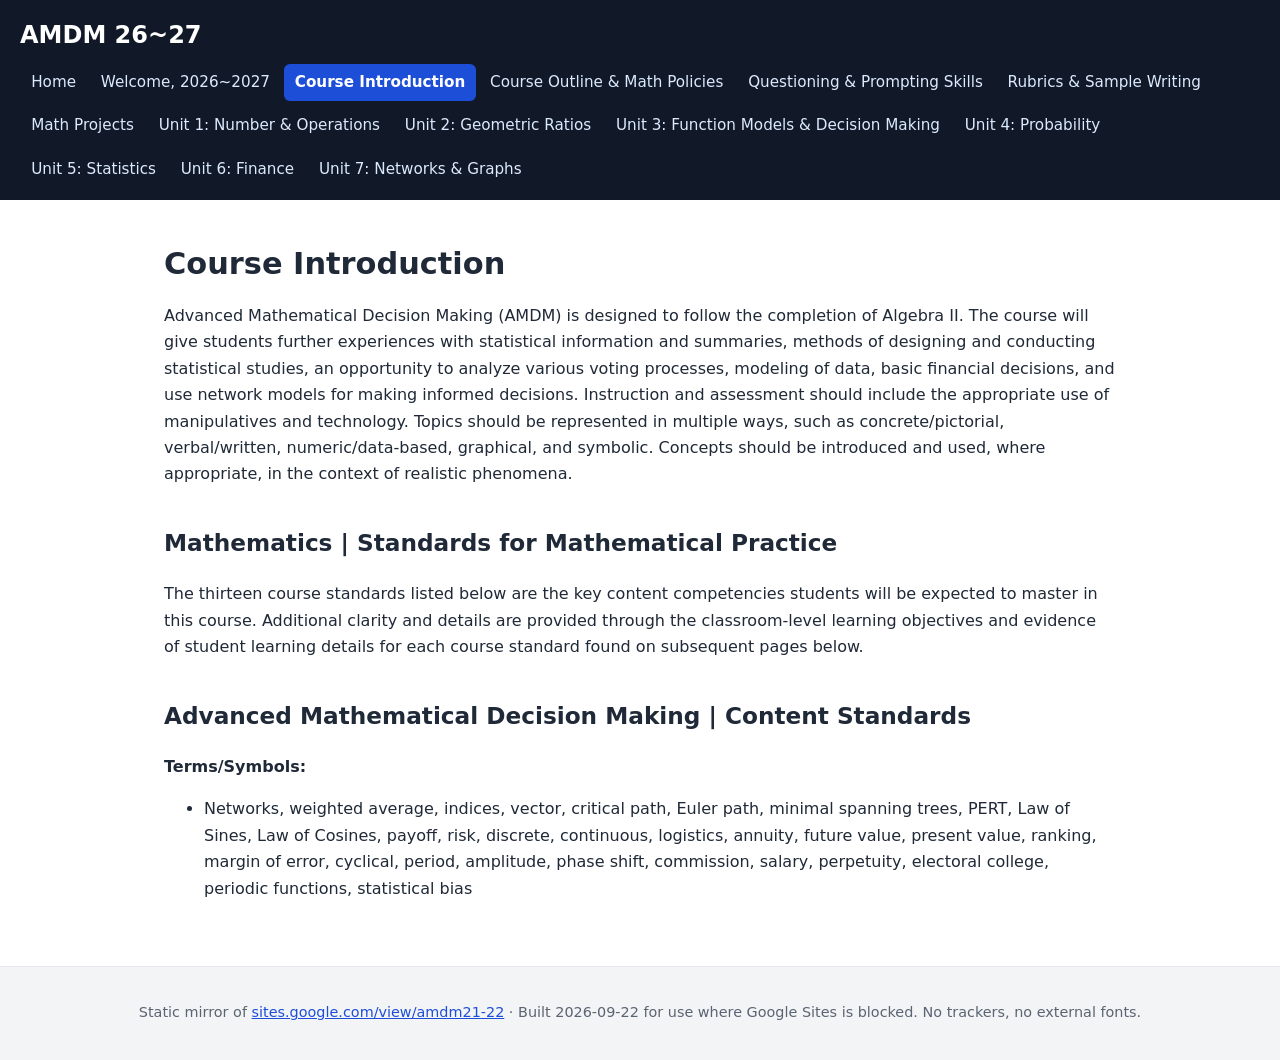
==== course-introduction.html @ 3e92a9eb "Publish AMDM 26~27 class site" ====
<!DOCTYPE html>
<html lang="en">
<head>
<meta charset="utf-8">
<meta name="viewport" content="width=device-width, initial-scale=1">
<title>Course Introduction — AMDM 26~27</title>
<link rel="stylesheet" href="styles.css">
</head>
<body>
<a class="skip-link" href="#main">Skip to main content</a>
<header class="site-header">
  <p class="site-title"><a href="index.html">AMDM 26~27</a></p>
  <nav class="site-nav" aria-label="Site">
    <ul>
      <li><a href="index.html">Home</a></li>
      <li><a href="welcome-20262027.html">Welcome, 2026~2027</a></li>
      <li><a href="course-introduction.html" aria-current="page">Course Introduction</a></li>
      <li><a href="course-outline-and-math-policies.html">Course Outline &amp; Math Policies</a></li>
      <li><a href="questioning-and-prompting-skills.html">Questioning &amp; Prompting Skills</a></li>
      <li><a href="rubrics-with-sample-writing.html">Rubrics &amp; Sample Writing</a></li>
      <li><a href="math-projects.html">Math Projects</a></li>
      <li><a href="unit-1-number-and-operations.html">Unit 1: Number &amp; Operations</a></li>
      <li><a href="unit-2-geometric-ratios.html">Unit 2: Geometric Ratios</a></li>
      <li><a href="unit-3-function-models-decision-making.html">Unit 3: Function Models &amp; Decision Making</a></li>
      <li><a href="unit-4-probability.html">Unit 4: Probability</a></li>
      <li><a href="unit-5-statistics.html">Unit 5: Statistics</a></li>
      <li><a href="unit-6-finance.html">Unit 6: Finance</a></li>
      <li><a href="unit-7-networks-and-graphs.html">Unit 7: Networks &amp; Graphs</a></li>
    </ul>
  </nav>
</header>
<main id="main">
  <h1>Course Introduction</h1>

  <p>Advanced Mathematical Decision Making (AMDM) is designed to follow the completion of Algebra II. The course will give students further experiences with statistical information and summaries, methods of designing and conducting statistical studies, an opportunity to analyze various voting processes, modeling of data, basic financial decisions, and use network models for making informed decisions. Instruction and assessment should include the appropriate use of manipulatives and technology. Topics should be represented in multiple ways, such as concrete/pictorial, verbal/written, numeric/data-based, graphical, and symbolic. Concepts should be introduced and used, where appropriate, in the context of realistic phenomena.</p>

  <h2>Mathematics | Standards for Mathematical Practice</h2>

  <p>The thirteen course standards listed below are the key content competencies students will be expected to master in this course. Additional clarity and details are provided through the classroom-level learning objectives and evidence of student learning details for each course standard found on subsequent pages below.</p>

  <h2>Advanced Mathematical Decision Making | Content Standards</h2>

  <p><strong>Terms/Symbols:</strong></p>

  <ul>
    <li>Networks, weighted average, indices, vector, critical path, Euler path, minimal spanning trees, PERT, Law of Sines, Law of Cosines, payoff, risk, discrete, continuous, logistics, annuity, future value, present value, ranking, margin of error, cyclical, period, amplitude, phase shift, commission, salary, perpetuity, electoral college, periodic functions, statistical bias</li>
  </ul>
</main>
<footer class="site-footer">
  <p>Static mirror of <a href="https://sites.google.com/view/amdm21-22">sites.google.com/view/amdm21-22</a> · Built 2026-09-22 for use where Google Sites is blocked. No trackers, no external fonts.</p>
</footer>
</body>
</html>
---- styles.css ----
/* Shared stylesheet for the AMDM 26~27 static mirror.
   No external fonts, no trackers. */

:root {
  --bg: #ffffff;
  --ink: #1f2937;
  --muted: #5b6472;
  --accent: #1d4ed8;
  --accent-dark: #1e40af;
  --header-bg: #111827;
  --line: #e5e7eb;
  --soft: #f3f4f6;
  --note-bg: #fffbeb;
  --note-line: #b45309;
}

* { box-sizing: border-box; }

body {
  margin: 0;
  font-family: system-ui, -apple-system, "Segoe UI", Roboto, Helvetica, Arial, sans-serif;
  line-height: 1.65;
  color: var(--ink);
  background: var(--bg);
}

.skip-link {
  position: absolute;
  left: -9999px;
  top: 0;
  background: #fff;
  color: var(--accent);
  padding: .5rem 1rem;
  z-index: 100;
}

.skip-link:focus { left: 0; }

.site-header {
  background: var(--header-bg);
  color: #f9fafb;
  padding: 1rem 1.25rem .75rem;
}

.site-title {
  margin: 0 0 .5rem;
  font-size: 1.5rem;
  font-weight: 700;
}

.site-title a { color: #fff; text-decoration: none; }

.site-nav ul {
  list-style: none;
  margin: 0;
  padding: 0;
  display: flex;
  flex-wrap: wrap;
  gap: .35rem .15rem;
}

.site-nav li { margin: 0; }

.site-nav a {
  display: inline-block;
  color: #dbeafe;
  text-decoration: none;
  padding: .4rem .7rem;
  border-radius: .375rem;
  font-size: .95rem;
}

.site-nav a:hover,
.site-nav a:focus {
  background: #1f2937;
  color: #fff;
}

.site-nav a[aria-current="page"] {
  background: var(--accent);
  color: #fff;
  font-weight: 600;
}

main {
  max-width: 62rem;
  margin: 0 auto;
  padding: 1.5rem 1.25rem 3rem;
}

h1 { font-size: 1.9rem; line-height: 1.25; }
h2 { font-size: 1.45rem; margin-top: 2.25rem; }
h3 { font-size: 1.2rem; margin-top: 1.75rem; }
h4 { font-size: 1.05rem; margin-top: 1.5rem; }

a { color: var(--accent); }
a:hover { color: var(--accent-dark); }

.lesson {
  border-top: 1px solid var(--line);
  margin-top: 2rem;
  padding-top: .5rem;
}

.lesson-meta { color: var(--muted); font-size: .95rem; }

figure { margin: 1.25rem 0; text-align: center; }
figure img { max-width: 100%; height: auto; border: 1px solid var(--line); }

.video { margin: 1.25rem 0; }
.video iframe {
  width: 100%;
  max-width: 40rem;
  aspect-ratio: 16 / 9;
  border: 0;
  display: block;
}

.doc-embed { margin: 1.25rem 0; }
.doc-embed iframe {
  width: 100%;
  max-width: 52rem;
  height: 37.5rem;
  min-height: 25rem;
  border: 1px solid var(--line);
  display: block;
}
.doc-fallback { margin-top: .5rem; font-size: .95rem; }

.doc-placeholder {
  border: 2px dashed var(--note-line);
  background: var(--note-bg);
  border-radius: .5rem;
  padding: 1rem 1.25rem;
  margin: 1.25rem 0;
  color: #78350f;
}

.note {
  border-left: 4px solid var(--accent);
  background: var(--soft);
  padding: .75rem 1rem;
  margin: 1.25rem 0;
  border-radius: 0 .375rem .375rem 0;
}

.sources ul, .page-list ul { padding-left: 1.25rem; }
.sources li, .page-list li { margin-bottom: .4rem; }

.site-footer {
  border-top: 1px solid var(--line);
  background: var(--soft);
  color: var(--muted);
  font-size: .9rem;
  padding: 1.25rem;
  text-align: center;
}

.site-footer a { color: var(--accent); }

blockquote { border-left: 4px solid var(--line); margin: 1rem 0; padding: .25rem 1rem; color: var(--muted); }

@media (max-width: 40rem) {
  main { padding: 1rem .9rem 2.5rem; }
  h1 { font-size: 1.55rem; }
  .site-nav a { font-size: .9rem; padding: .35rem .55rem; }
  .doc-embed iframe { height: 28rem; }
}
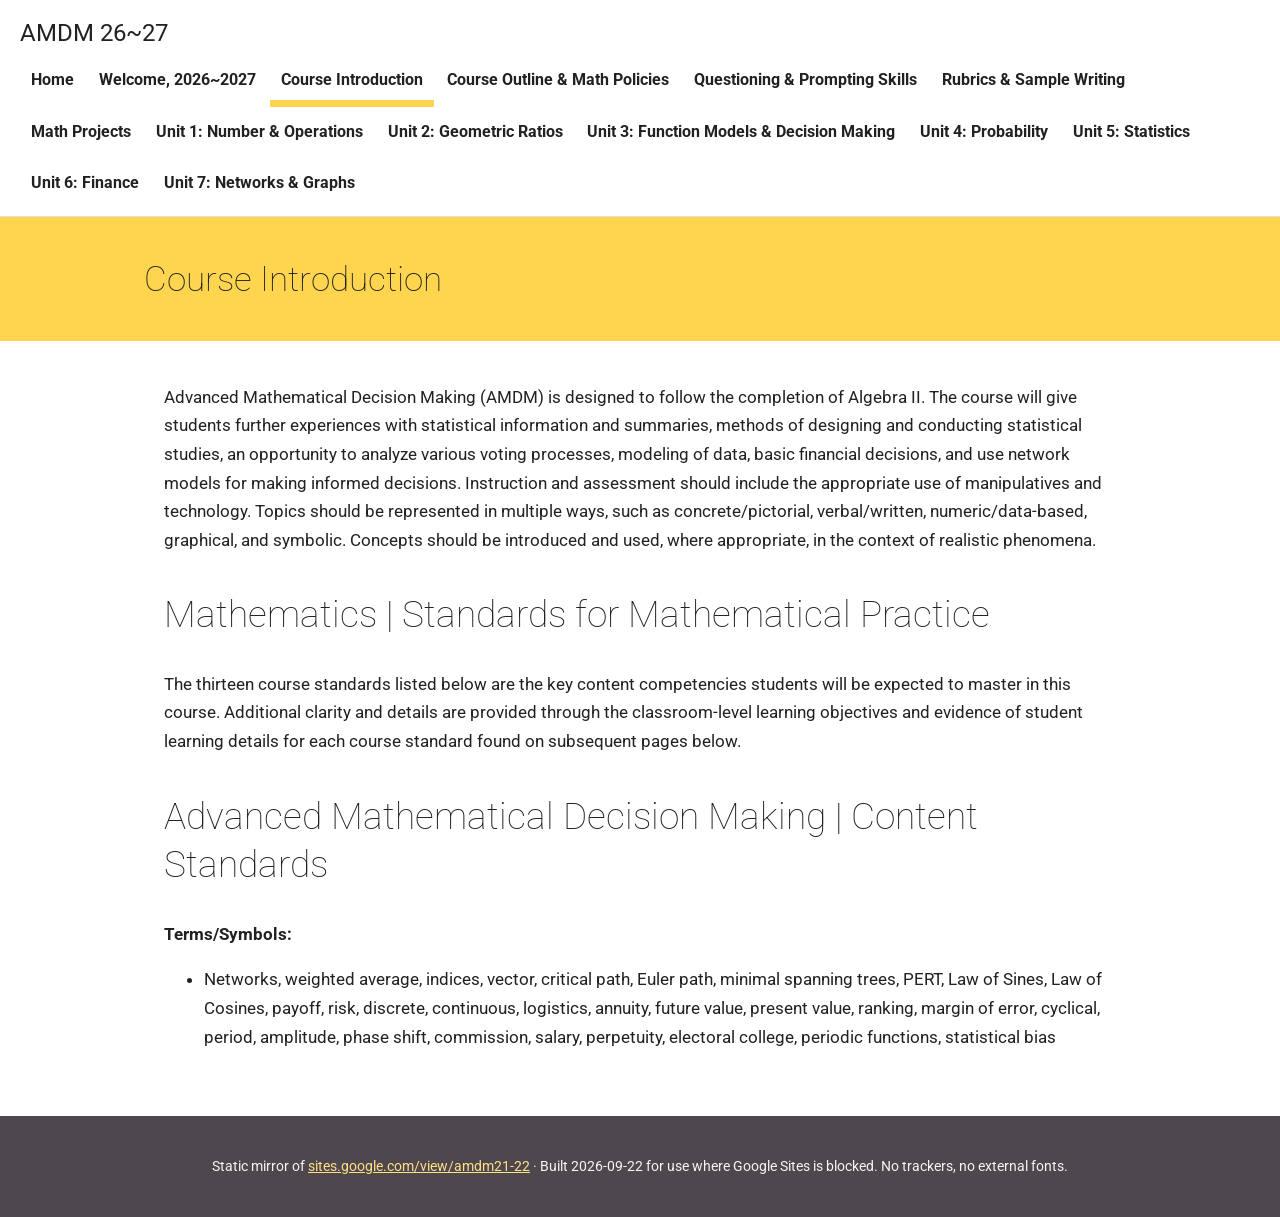
==== commit c0a91944: "Match original Google Sites theme: Roboto, amber #FFD54F accents, yellow title banners" ====
--- a/course-introduction.html
+++ b/course-introduction.html
@@ -29,8 +29,11 @@
     </ul>
   </nav>
 </header>
+<div class="page-banner">
+  <h1>Course Introduction</h1>
+</div>
 <main id="main">
-  <h1>Course Introduction</h1>
+  
 
   <p>Advanced Mathematical Decision Making (AMDM) is designed to follow the completion of Algebra II. The course will give students further experiences with statistical information and summaries, methods of designing and conducting statistical studies, an opportunity to analyze various voting processes, modeling of data, basic financial decisions, and use network models for making informed decisions. Instruction and assessment should include the appropriate use of manipulatives and technology. Topics should be represented in multiple ways, such as concrete/pictorial, verbal/written, numeric/data-based, graphical, and symbolic. Concepts should be introduced and used, where appropriate, in the context of realistic phenomena.</p>
 
--- a/styles.css
+++ b/styles.css
@@ -1,24 +1,27 @@
 /* Shared stylesheet for the AMDM 26~27 static mirror.
-   No external fonts, no trackers. */
+   Theme matched to the original Google Site: white background, near-black
+   Roboto text, amber-yellow (#FFD54F) accents, dark warm-gray footer. */
+
+@import url("https://fonts.googleapis.com/css2?family=Roboto:wght@100;300;400;500;700&display=swap");
 
 :root {
   --bg: #ffffff;
-  --ink: #1f2937;
-  --muted: #5b6472;
-  --accent: #1d4ed8;
-  --accent-dark: #1e40af;
-  --header-bg: #111827;
-  --line: #e5e7eb;
-  --soft: #f3f4f6;
-  --note-bg: #fffbeb;
-  --note-line: #b45309;
+  --ink: #212121;
+  --muted: #5b5b5b;
+  --accent: #ffd54f;
+  --footer-bg: #4f474e;
+  --line: #e0e0e0;
+  --soft: #fafafa;
+  --note-bg: #fffde7;
+  --note-line: #f9a825;
 }
 
 * { box-sizing: border-box; }
 
 body {
   margin: 0;
-  font-family: system-ui, -apple-system, "Segoe UI", Roboto, Helvetica, Arial, sans-serif;
+  font-family: Roboto, "Segoe UI", system-ui, -apple-system, Helvetica, Arial, sans-serif;
+  font-size: 13pt;
   line-height: 1.65;
   color: var(--ink);
   background: var(--bg);
@@ -29,7 +32,7 @@
   left: -9999px;
   top: 0;
   background: #fff;
-  color: var(--accent);
+  color: var(--ink);
   padding: .5rem 1rem;
   z-index: 100;
 }
@@ -37,18 +40,19 @@
 .skip-link:focus { left: 0; }
 
 .site-header {
-  background: var(--header-bg);
-  color: #f9fafb;
-  padding: 1rem 1.25rem .75rem;
+  background: #ffffff;
+  color: var(--ink);
+  padding: .9rem 1.25rem .4rem;
+  border-bottom: 1px solid var(--line);
 }
 
 .site-title {
-  margin: 0 0 .5rem;
+  margin: 0 0 .4rem;
   font-size: 1.5rem;
-  font-weight: 700;
-}
-
-.site-title a { color: #fff; text-decoration: none; }
+  font-weight: 400;
+}
+
+.site-title a { color: var(--ink); text-decoration: none; }
 
 .site-nav ul {
   list-style: none;
@@ -63,23 +67,36 @@
 
 .site-nav a {
   display: inline-block;
-  color: #dbeafe;
+  color: var(--ink);
   text-decoration: none;
   padding: .4rem .7rem;
-  border-radius: .375rem;
-  font-size: .95rem;
+  font-size: 12pt;
+  font-weight: 700;
+  border-bottom: 7px solid transparent;
 }
 
 .site-nav a:hover,
 .site-nav a:focus {
-  background: #1f2937;
-  color: #fff;
+  border-bottom-color: var(--accent);
 }
 
 .site-nav a[aria-current="page"] {
+  border-bottom: 7px solid var(--accent);
+}
+
+/* Yellow page-title banner, like the original site's subpage headers. */
+.page-banner {
   background: var(--accent);
-  color: #fff;
-  font-weight: 600;
+  color: var(--ink);
+  padding: 2.5rem 1.25rem;
+}
+
+.page-banner h1 {
+  margin: 0 auto;
+  max-width: 62rem;
+  font-size: 2.2rem;
+  font-weight: 100;
+  line-height: 1.25;
 }
 
 main {
@@ -88,13 +105,31 @@
   padding: 1.5rem 1.25rem 3rem;
 }
 
-h1 { font-size: 1.9rem; line-height: 1.25; }
-h2 { font-size: 1.45rem; margin-top: 2.25rem; }
-h3 { font-size: 1.2rem; margin-top: 1.75rem; }
-h4 { font-size: 1.05rem; margin-top: 1.5rem; }
-
-a { color: var(--accent); }
-a:hover { color: var(--accent-dark); }
+h2 {
+  font-size: 28pt;
+  font-weight: 100;
+  margin-top: 2.25rem;
+  line-height: 1.3;
+}
+
+h3 {
+  font-size: 16pt;
+  font-weight: 300;
+  margin-top: 1.75rem;
+}
+
+h4 { font-size: 1.05rem; margin-top: 1.5rem; font-weight: 500; }
+
+/* Body links: dark, bold, underlined — like the original theme. */
+main a, .page-banner a {
+  color: var(--ink);
+  font-weight: 700;
+  text-decoration: underline;
+  text-decoration-color: var(--ink);
+  text-underline-offset: 2px;
+}
+
+main a:hover, .page-banner a:hover { text-decoration-color: var(--accent); }
 
 .lesson {
   border-top: 1px solid var(--line);
@@ -133,7 +168,7 @@
   border-radius: .5rem;
   padding: 1rem 1.25rem;
   margin: 1.25rem 0;
-  color: #78350f;
+  color: #5d4037;
 }
 
 .note {
@@ -148,21 +183,22 @@
 .sources li, .page-list li { margin-bottom: .4rem; }
 
 .site-footer {
-  border-top: 1px solid var(--line);
-  background: var(--soft);
-  color: var(--muted);
+  background: var(--footer-bg);
+  color: #f5f5f5;
   font-size: .9rem;
-  padding: 1.25rem;
+  padding: 1.5rem 1.25rem;
   text-align: center;
 }
 
-.site-footer a { color: var(--accent); }
+.site-footer a { color: #ffe082; }
 
 blockquote { border-left: 4px solid var(--line); margin: 1rem 0; padding: .25rem 1rem; color: var(--muted); }
 
 @media (max-width: 40rem) {
   main { padding: 1rem .9rem 2.5rem; }
-  h1 { font-size: 1.55rem; }
+  .page-banner { padding: 1.75rem .9rem; }
+  .page-banner h1 { font-size: 1.7rem; }
+  h2 { font-size: 1.6rem; }
   .site-nav a { font-size: .9rem; padding: .35rem .55rem; }
   .doc-embed iframe { height: 28rem; }
 }
